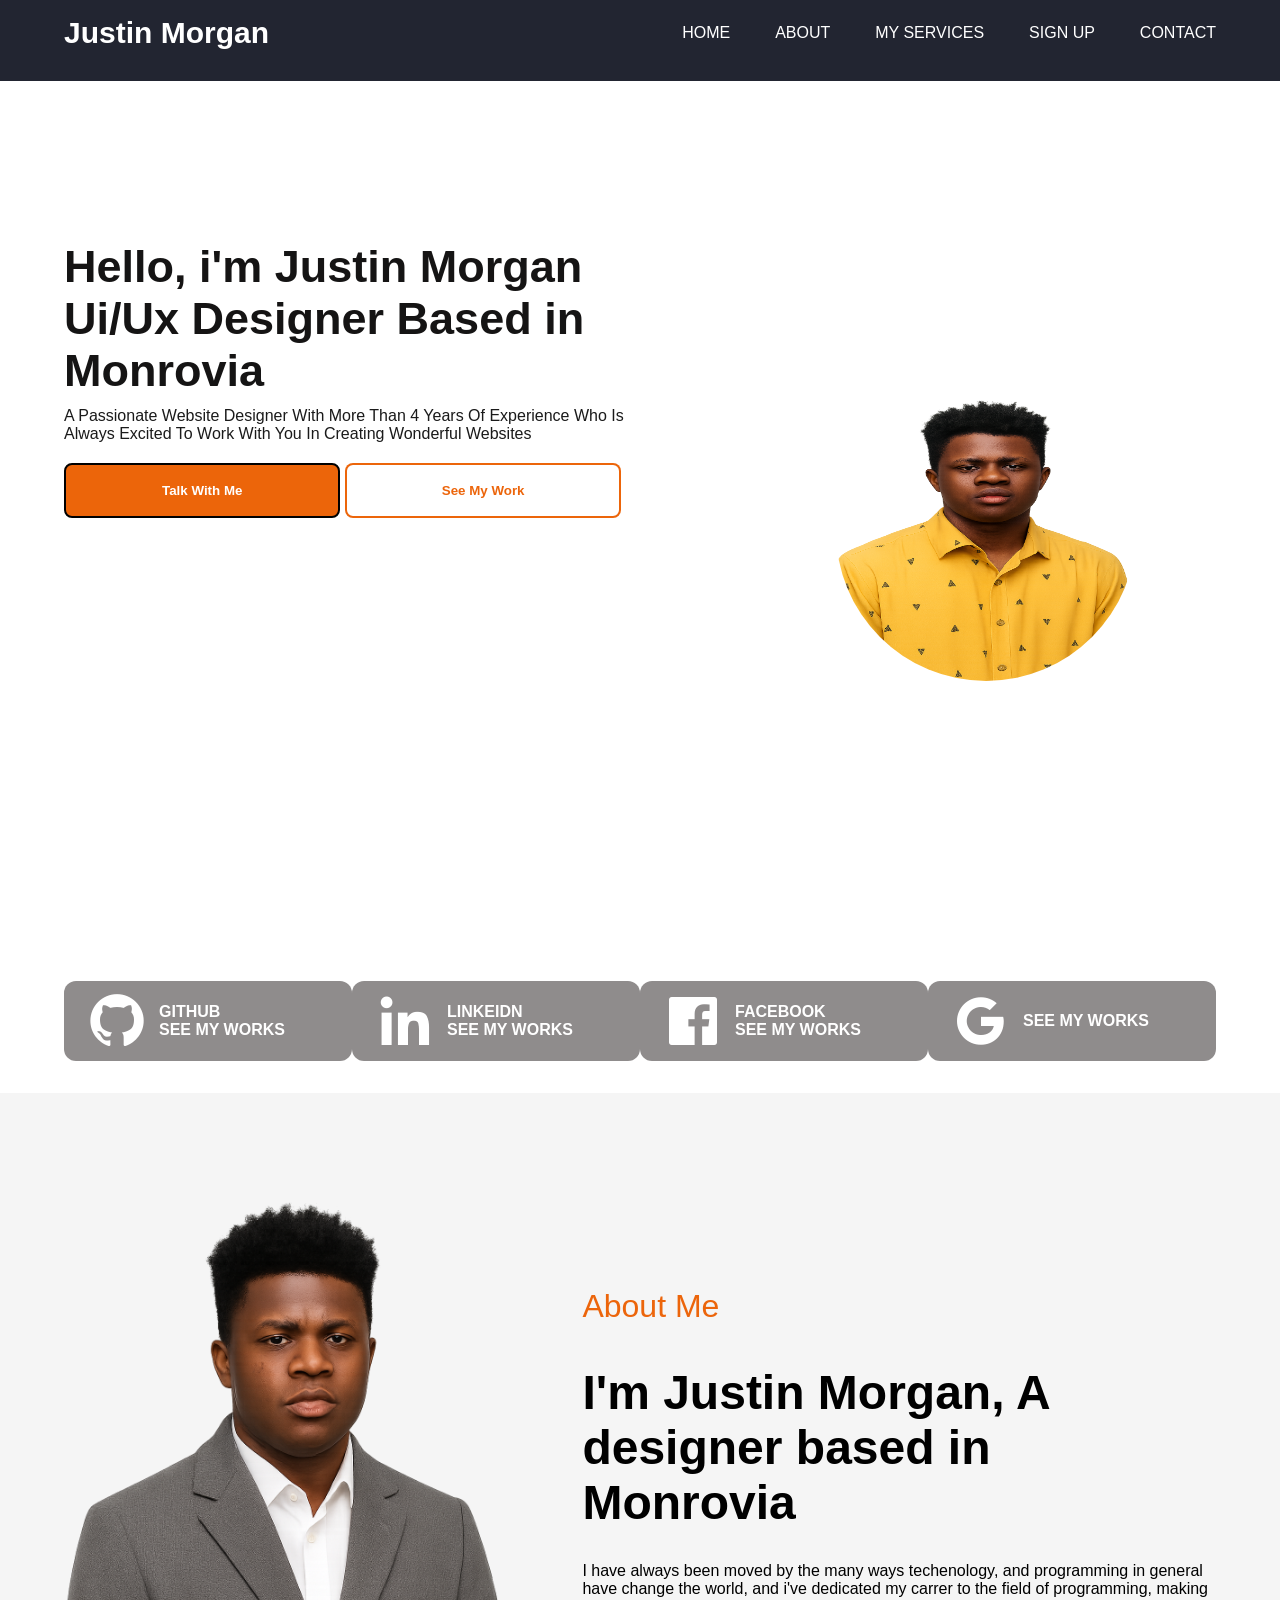
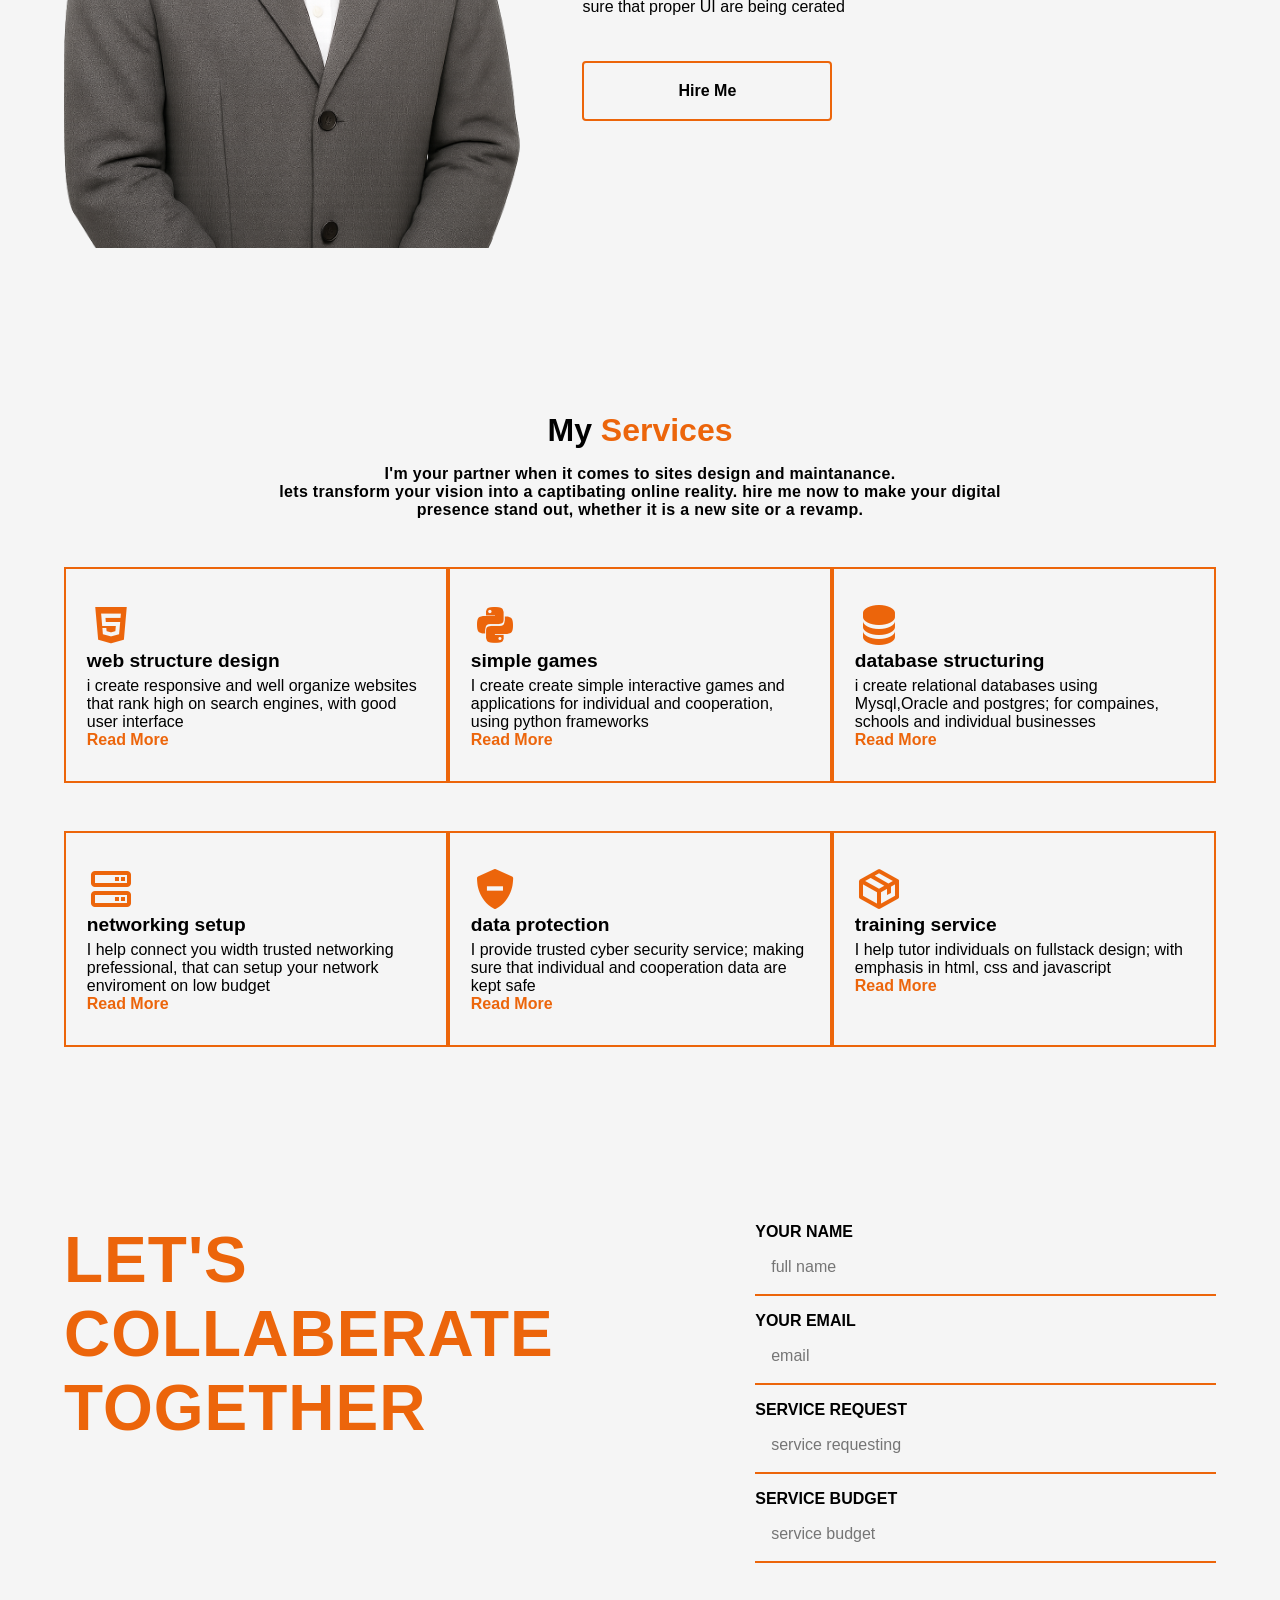
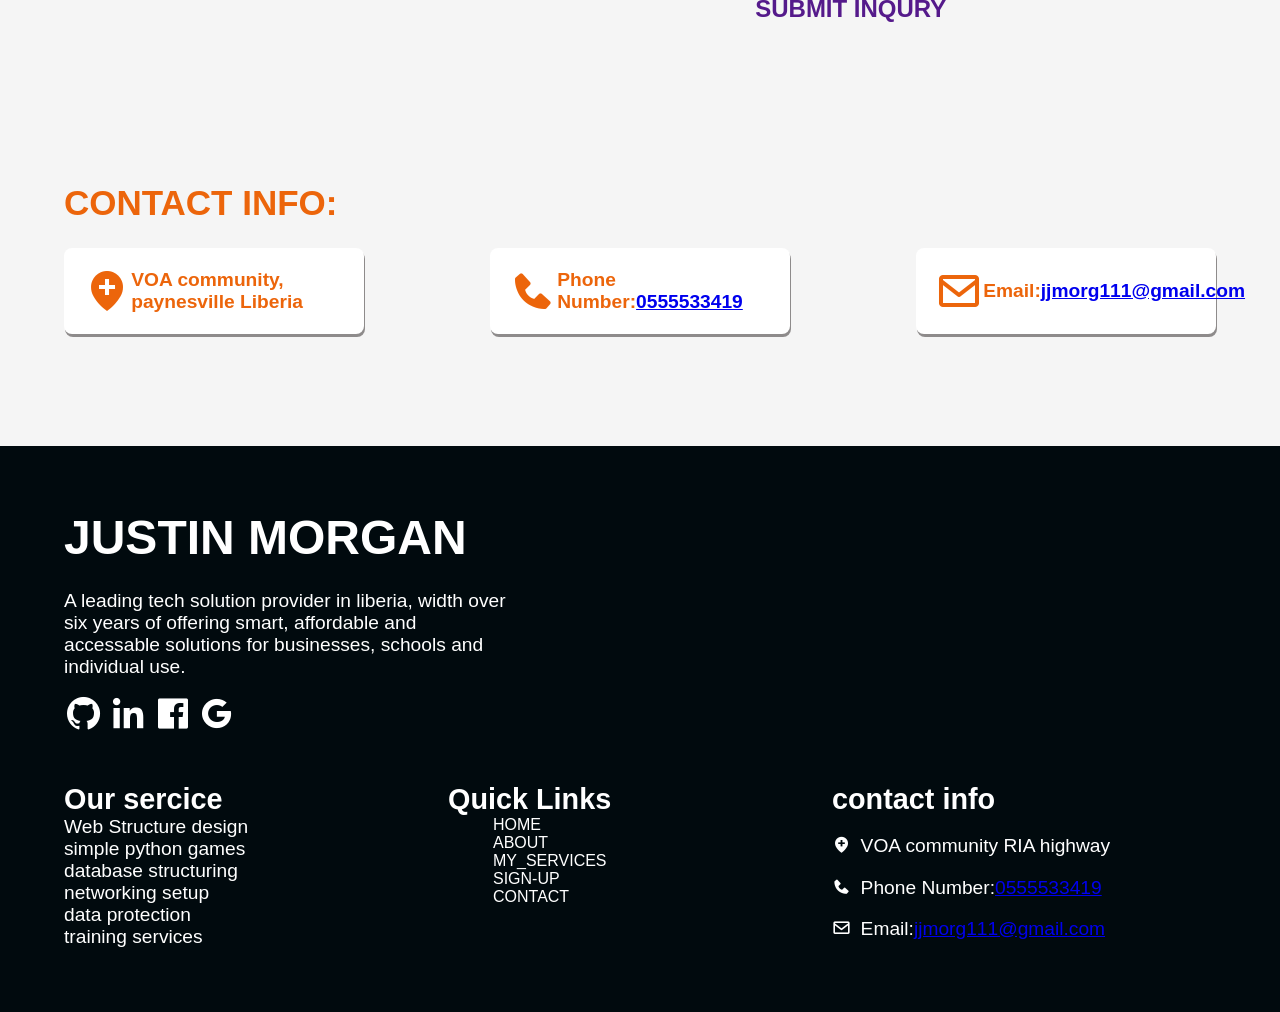
==== index.html @ 2ad196fa "rename port" ====
<!DOCTYPE html>
<html lang="en">
<head>
    <meta charset="UTF-8">
    <meta name="viewport" content="width=device-width, initial-scale=1.0">
    <title>Document</title>
    <link rel="stylesheet" href="port.css">
    <link href='https://unpkg.com/boxicons@2.1.4/css/boxicons.min.css' rel='stylesheet'>
</head>
<body>
        <header>
            <h1>Justin Morgan</h1>
            <ul>
                <li><a href="#hero">HOME</a></li>
                <li><a href="#about">ABOUT</a></li>
                <li><a href="#service">MY SERVICES</a></li>
                <li><a href="#sign-up">SIGN UP</a></li>
                <li><a href="#contact">CONTACT</a></li>
            </ul>
        </header>
        <main>
          <section class="hero" id="hero">
            <div class="right">
                <h3><span>Hello,</span> i'm Justin Morgan Ui/Ux Designer Based in Monrovia</h3>
                <p>A Passionate Website Designer With More Than 4 Years Of Experience Who Is Always Excited To Work With You In Creating Wonderful Websites</p>
                <button class="btn" type="submit"><a href="">Talk With Me</a></button>
                <button class="btnn" type="submit"><a href="">See My Work</a></button>
            </div>
            <div  class="left">
             <img src="pasted file.png" alt="a portfolio headshot">
            </div>
            
           
          </section>
          <div class="sub-hero">
            <div class="links-holder">
              <div class="icons-holder"><i class='bx bxl-github'></i></div>
               <div class="icons-text">
                <p>Github</p>
                <p>see my works</p>
               </div>
            </div>
            <div class="links-holder">
              <div class="icons-holder"><i class='bx bxl-linkedin'></i></div>
              <div class="icons-text">
                <p>linkeidn</p>
                <p>see my works</p>
              </div>
            </div>
             <div class="links-holder">
              <div class="icons-holder"><i class='bx bxl-facebook-square'></i></div>
              <div class="icons-text">
                <p>facebook</p>
                <p>see my works</p>
              </div>
            </div>
             <div class="links-holder">
              <div class="icons-holder"><i class='bx bxl-google'></i></div>
              <div class="icons-text">
                <p></p>
                <p>see my works</p>
              </div>
            </div>
          </div>
          <section id="about">
             <div class="photo">
              <img src="1d7f53cb-bb70-49fd-b200-d61de8cc515a.png" alt="a photo of me">
             </div>
             <div class="about-text">
               <p class="one">About Me</p>
               <P class="two">I'm Justin Morgan, A designer based in Monrovia</P>
               <p class="three">I have always been moved by the many ways techenology, and programming in general have change the world, and i've dedicated my carrer to the field of programming, making sure that proper UI are being cerated</p>
              <button class="btnnnn">Hire Me</button>
              </div>
          </section>
          <section id="service">
            <h5>My <span>Services</span></h5>
            <P class="head-paragraph">I'm your partner when it comes to sites design and maintanance.<br>lets transform your vision into a captibating online reality. hire me now to make your digital<br> presence stand out, whether it is a new site or a revamp.</P>
           <div class="first-row">
             <div class="service-statement">
                 <i class='bx bxl-html5'></i>
                <p class="first-statement">web structure design</p>
                <p>i create responsive and well organize websites that rank high on search engines, with good user interface</p>
                 <p><a href="">Read More</a></p>
              </div>
             <div class="service-statement">
              <i class='bx bxl-python' ></i>
             <p class="first-statement">simple games</p>
                <p>I create create simple interactive games and applications for individual and cooperation, using python frameworks</p>
                 <p><a href="">Read More</a></p>
             </div>
             <div class="service-statement">
              <i class='bx bxs-data' ></i>
             <p class="first-statement">database structuring</p>
                <p>i create relational databases using Mysql,Oracle and postgres; for compaines, schools and individual businesses</p>
                 <p><a href="">Read More</a></p>
             </div>
           </div>
           <div class="first-row">
             <div class="service-statement">
              <i class='bx bx-server'></i>
                <p class="first-statement">networking setup</p>
                <p>I help connect you width trusted networking prefessional, that can setup your network enviroment on low budget</p>
                 <p><a href="">Read More</a></p>
              </div>
             <div class="service-statement">
              <i class='bx bxs-shield-minus'></i>
              <p class="first-statement">data protection</p>
                <p>I provide trusted cyber security service; making sure that individual and cooperation data are kept safe</p>
                 <p><a href="">Read More</a></p>
             </div>
             <div class="service-statement">
              <i class='bx bx-package'></i>
              <p class="first-statement">training service</p>
                <p>I help tutor individuals on fullstack design; with emphasis in html, css and javascript</p>
                 <p><a href="">Read More</a></p>
             </div>
           </div>
          </section>
          
          <section id="sign-up">
            <div class="leftee">
             <p>let's collaberate together</p>
            </div>
            <div class="rightee">
              <form>
                <label for="name">Your name</label>
                <input type="text" placeholder="full name" id="name">
                <label for="email">Your Email</label>
                <input type="emil" placeholder="email" id="email">
                <label for="service-request">Service Request</label>
                <input type="text" placeholder="service requesting" id="service-request" maxlength="100">
                <label for="budget">service budget</label>
                <input type="text" placeholder="service budget" id="budget">
                <button class="bntn"><a href="">submit inqury</a></button>
              </form>
            </div>
          </section>
          <section id="contact">
           
            <h6>contact info:</h6>
             <div class="right-one">
                          <div class="details">
                            <i class='bx bxs-location-plus'></i>
                <p>VOA community, paynesville Liberia</p>
              </div>
              <div class="details">
                <i class='bx bxs-phone'></i>
              <p>Phone Number:<a href="tel:0555533419">0555533419</a></p>
              </div>
              <div class="details">
                <i class='bx bx-envelope' ></i>
            <p>Email:<a href="mailto:jjmorg111@gmail.com">jjmorg111@gmail.com</a></p>
            </div>

            </div>
            
          </section>
        </main>
        <footer id="footer">
        <div class="first-slide">
          <h6 class="heading-indicator">Justin Morgan</h6>
          <p>A leading tech solution provider in liberia, width over six years of offering smart, affordable and accessable solutions for businesses, schools and individual use.</p>
          <i class='bx bxl-github'></i>
          <i class='bx bxl-linkedin'></i>
          <i class='bx bxl-facebook-square'></i>
          <i class='bx bxl-google'></i>
        </div>
        <div class="slides-holder">
          <div class="slides">
            <dl>
              <dt class="intro">Our sercice</dt>
              <dd>Web Structure design</dd>
              <dd>simple python games</dd>
              <dd>database structuring</dd>
              <dd>networking setup</dd>
              <dd>data protection</dd>
              <dd>training services</dd>
            </dl>
          </div>
          <div class="slides">
            <p class="intro">Quick Links</p>
            <ul>
              <li><a href="#hero">Home</a></li>
              <li><a href="#about">About</a></li>
              <li><a href="#services">my_services</a></li>
              <li><a href="#sign-up">sign-up</a></li>
              <li><a href="#contact">contact</a></li>
            </ul>
          </div>
          <div class="slides">
            <p class="intro">contact info</p>
              <div class="cont">
                <i class='bx bxs-location-plus'></i>
                <P>VOA community RIA highway</P>
             </div>
             <div class="cont">   
              <i class='bx bxs-phone'></i>
              <p>Phone Number:<a href="tel:0555533419">0555533419</a></p>
            </div>
            <div class="cont">
              <i class='bx bx-envelope' ></i>
            <p>Email:<a href="mailto:jjmorg111@gmail.com">jjmorg111@gmail.com</a></p>
            </div>
            </div>
         
        </div>
        
        </footer>
</body>
</html>
---- port.css ----
*{
 margin:0;
 padding: 0;
 box-sizing:border-box;
 font-family:Arial, Helvetica, sans-serif;

}
body{
    width:100%;
    height:auto;
    background:rgb(34,37,49);
}
main{
    width: 100%;
    height:auto;
    

}
header{
    width: 100%;
    display:flex;
    align-items:center;
    justify-content:space-between;
    padding:1rem 4rem;
    color:white;
    margin-bottom:15px;

}
header h1{
    font-size:30px;
    font-weight:bold;

}
header ul{
   
     display:flex;
     

}
ul li{
   
    list-style:none;
    margin-left:45px;
}
ul li a{
    text-decoration:none;
    color:white;
    font-size:16px;
    font-weight:500;
    text-transform: uppercase;
    transition:.4s;
}
ul li a:hover{
    cursor:pointer;
    color:rgba(236, 99, 7, 0.986);
}
ul li a:active{
    text-decoration:underline;
}
#hero{
    width:100%;
    height:100vh;
    padding:1rem 4rem;
    background:#fff;
    display:flex;
    justify-content:space-between;
    align-items:center;
}
.left{
    width:40%;
    align-items:center;
    display:flex;
    justify-content:center;
    align-items:center;


}
.left img{
    width:300px;
    border-radius:50%;
    height:300px;
}

.right{
    width:50%;
    height:100%;
    align-items:center;
    margin-top:25%;
}
.right h3{
    font-size:45px;
    font-weight: bold;
    font-family:Arial;
    color:rgba(14, 13, 13, 0.973);
    
}
.right p{
    padding:10px 0 10px;
    color:rgba(20, 20, 20, 0.973);
}
.btn{
    width:48%;
    height:55px;
    border:2px solid #000;
    background:rgba(236, 99, 7, 0.986);
    margin-top:10px;
    border-radius: 8px;
    transition:.4s;
}
.btn a{
color:white;
 font-weight:bold;
 text-decoration:none;
}
.btn:hover{
    background:white;
    cursor:pointer;
}
.btn a:hover{
    color:rgba(236, 99, 7, 0.986);
}
.btnn{
    width: 48%;
    height:55px;
    border:2px solid rgba(236, 99, 7, 0.986);
    background:#fff;
    margin-top:10px;
    border-radius: 8px;
    transition:.4s;
}
.btnn a{
color:rgba(236, 99, 7, 0.986);
 font-weight:bold;
 text-decoration:none;
}
.btnn:hover{
    background:rgba(236, 99, 7, 0.986);
    cursor:pointer;
}
.btnn a:hover{
    color:#fff;
}
.sub-hero{
    width:100%;
    height:auto;
    padding:0 4rem 2rem;
    background:#fff;
    display:flex;
    justify-content:space-between;
}
.links-holder{
    width:300px;
    display:flex;
    height:80px;
    background:rgba(131, 128, 128, 0.9);
    align-items:center;
    padding:1rem;
    border-radius:12px;
    
}
.links-holder i{
    padding-left:5px;
    font-size:4rem;
    color:white;
}
.icons-holder{
    
}
.icons-text p{
    font-size:1rem;
    margin-left:10px;
    text-transform:uppercase;
    color:white;
    font-weight:bold;

}
#about{
    width:100%;
    background:#fff;
    height:auto;
    background: whitesmoke;
    display:flex;
    justify-content:space-between;
    padding:4rem 4rem;
    align-items:center;
    
}
#about .photo{
    width:40%;

}
.photo img{
 width:100%;
 height:100%;

}
#about .about-text{
    align-items:center;
    width:55%;
    
}
.one{
    font-size:2rem;
    padding-bottom:8px;
    color:rgba(236, 99, 7, 0.986);
}
.two{
    font-weight:bold;
    font-size:3rem;
    padding:2rem 0;
    
}
.three{
    font-size:1rem;

}
.btnnnn{
    width:250px;
    height:60px;
    margin-top:45px;
    font-size:1rem;
    font-weight:bold;
    border:2px solid rgba(236, 99, 7, 0.986);
    border-radius:4px;
    background:transparent;
}
#service{
    width:100%;
    height:auto;
    padding:6rem 4rem;
    background:whitesmoke;
    justify-content:center;
}
#service h5{
    font-size:2rem;
    padding-bottom:1rem;
    text-align: center;
}
#service h5 span{
    color:rgba(236, 99, 7, 0.986);
}
#service .head-paragraph{
    letter-spacing:0.3px;
    font-weight:bold;
    text-align:center;
}
.first-row{
    width:100%;
    display:flex;
    justify-content:space-between;
    margin-top:3rem;
}
.service-statement{
    width:400px;
    height:auto;
    padding:2rem 1.3rem;
    border:2px solid rgba(236, 99, 7, 0.986);

}
.first-statement{
    font-size:1.2rem;
    padding-bottom:0.3rem;
    font-weight: bold;
}
.service-statement a{
    text-decoration:none;
    color:rgba(236, 99, 7, 0.986);
    font-weight:bold;
}
.service-statement i{
    font-size: 3rem;
    color:rgba(236, 99, 7, 0.986);
}
#sign-up{
    width:100%;
    height:auto;
    background:whitesmoke;
    padding:5rem 4rem;
    display:flex;
    justify-content:space-between;

}
#sign-up .leftee{
    width:40%;
    height:auto;
}
.leftee p{
    font-size:4rem;
    font-weight: bold;
    letter-spacing:1px;
    color:rgba(236, 99, 7, 0.986);
    text-transform: uppercase;
}
.rightee{
    width:40%;
    height:auto;
}
.rightee label{
  font-size:1rem;
  text-transform:uppercase;
  font-weight:bold;
}
.rightee input{
    width:100%;
    height:55px;
    padding:1rem;
    font-size:1rem;
    border-top:none;
    border-left:none;
    border-right:none;
    background:transparent;
    border-bottom:2px solid rgba(236, 99, 7, 0.986);
    outline:none;
    margin-bottom:1rem;

}
.bntn{
    margin-top:1rem;
    border:none;
    background:transparent;
}
.bntn a{
    font-size:1.5rem;
    text-transform:uppercase;
    text-decoration:none;
    font-weight:bold;
}
#contact{
    width:100%;
    height:auto;
    background:whitesmoke;
    padding:5rem 4rem;
}
h6{
    font-size:35px;
    color:rgba(236, 99, 7, 0.986);
    padding-bottom:25px;
    text-transform: uppercase;
}
.right-one{
    width:100%;
    display:flex;
    justify-content: space-between;
    
}
.details{
    width:300px;
    padding:1.2rem;
    background:green;
    height:auto;
    margin-bottom:2rem;
    background:white;
    border-radius:8px;
    box-shadow: 1px 3px rgba(131, 128, 128, 0.9);
    display:flex;
    align-items:center;

}
.details p{
    font-size:1.2rem;
    font-weight:bold;
    color:rgba(236, 99, 7, 0.986);

}
.details i{
    font-size:3rem;
    color:rgba(236, 99, 7, 0.986);
}


#footer{
    width:100%;
    height:auto;
    background:rgb(1, 10, 14);
    padding:4rem;
    color:white;
}
#footer .footer-details{
    width:300px;
    background:green;
    

}
.first-slide{
    width:28rem;
}
.first-slide p{
    font-size:1.2rem;
    margin-bottom:1rem;
}
.heading-indicator{
    font-size:3rem;
    font-weight:bold;
    color:white;
}
.first-slide i{
    font-size:2.5rem;
    
}
.slides-holder{
    display:flex;
    justify-content: space-between;
    margin-top:3rem;
    
}
.slides{
    width:400px;
    height:auto;
    text-align: ;
}
.cont{
    display: flex;
    margin-top:1.2rem;
}
.cont i{
    font-size:1.2rem;
    padding-right:0.6rem;

}
.cont p{
    font-size: 1.2rem;
}
.intro{
    font-size:1.8rem;
    font-weight: bold;
}
dd{
    font-size:1.2rem;

}
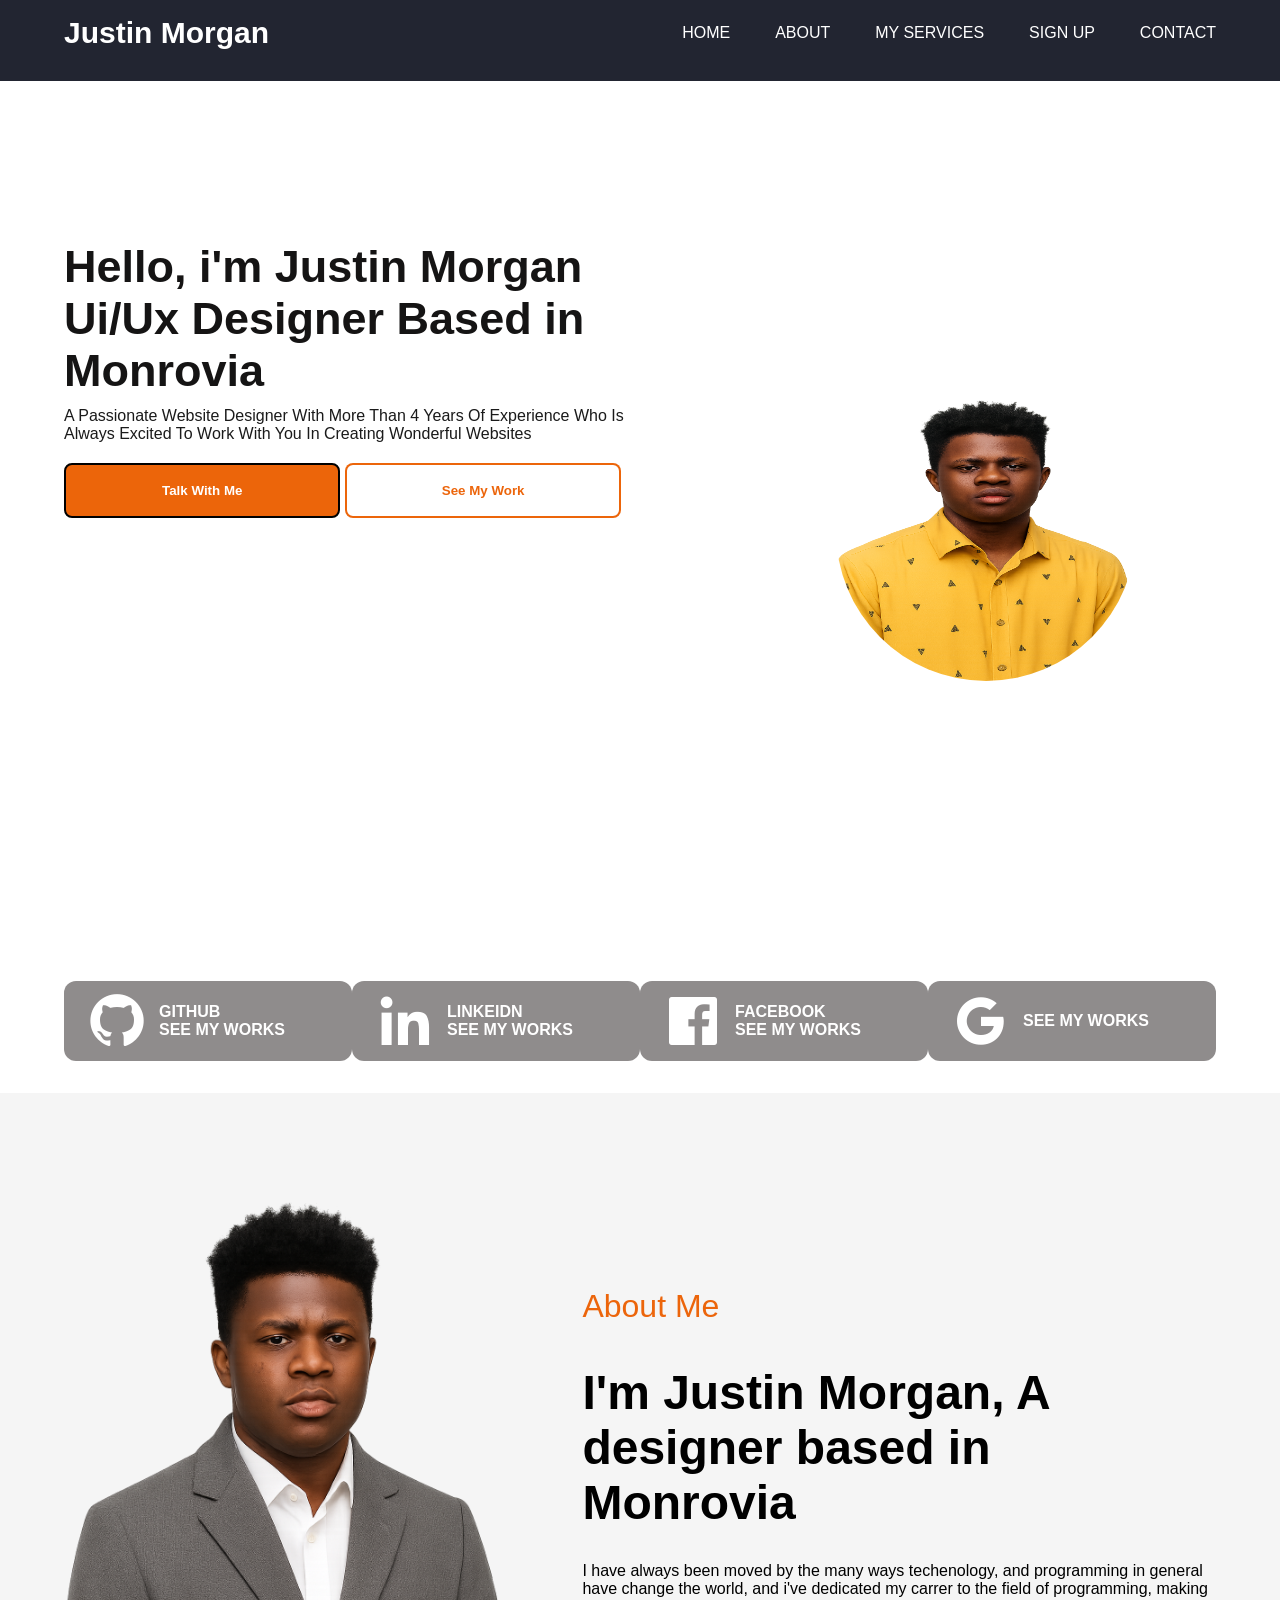
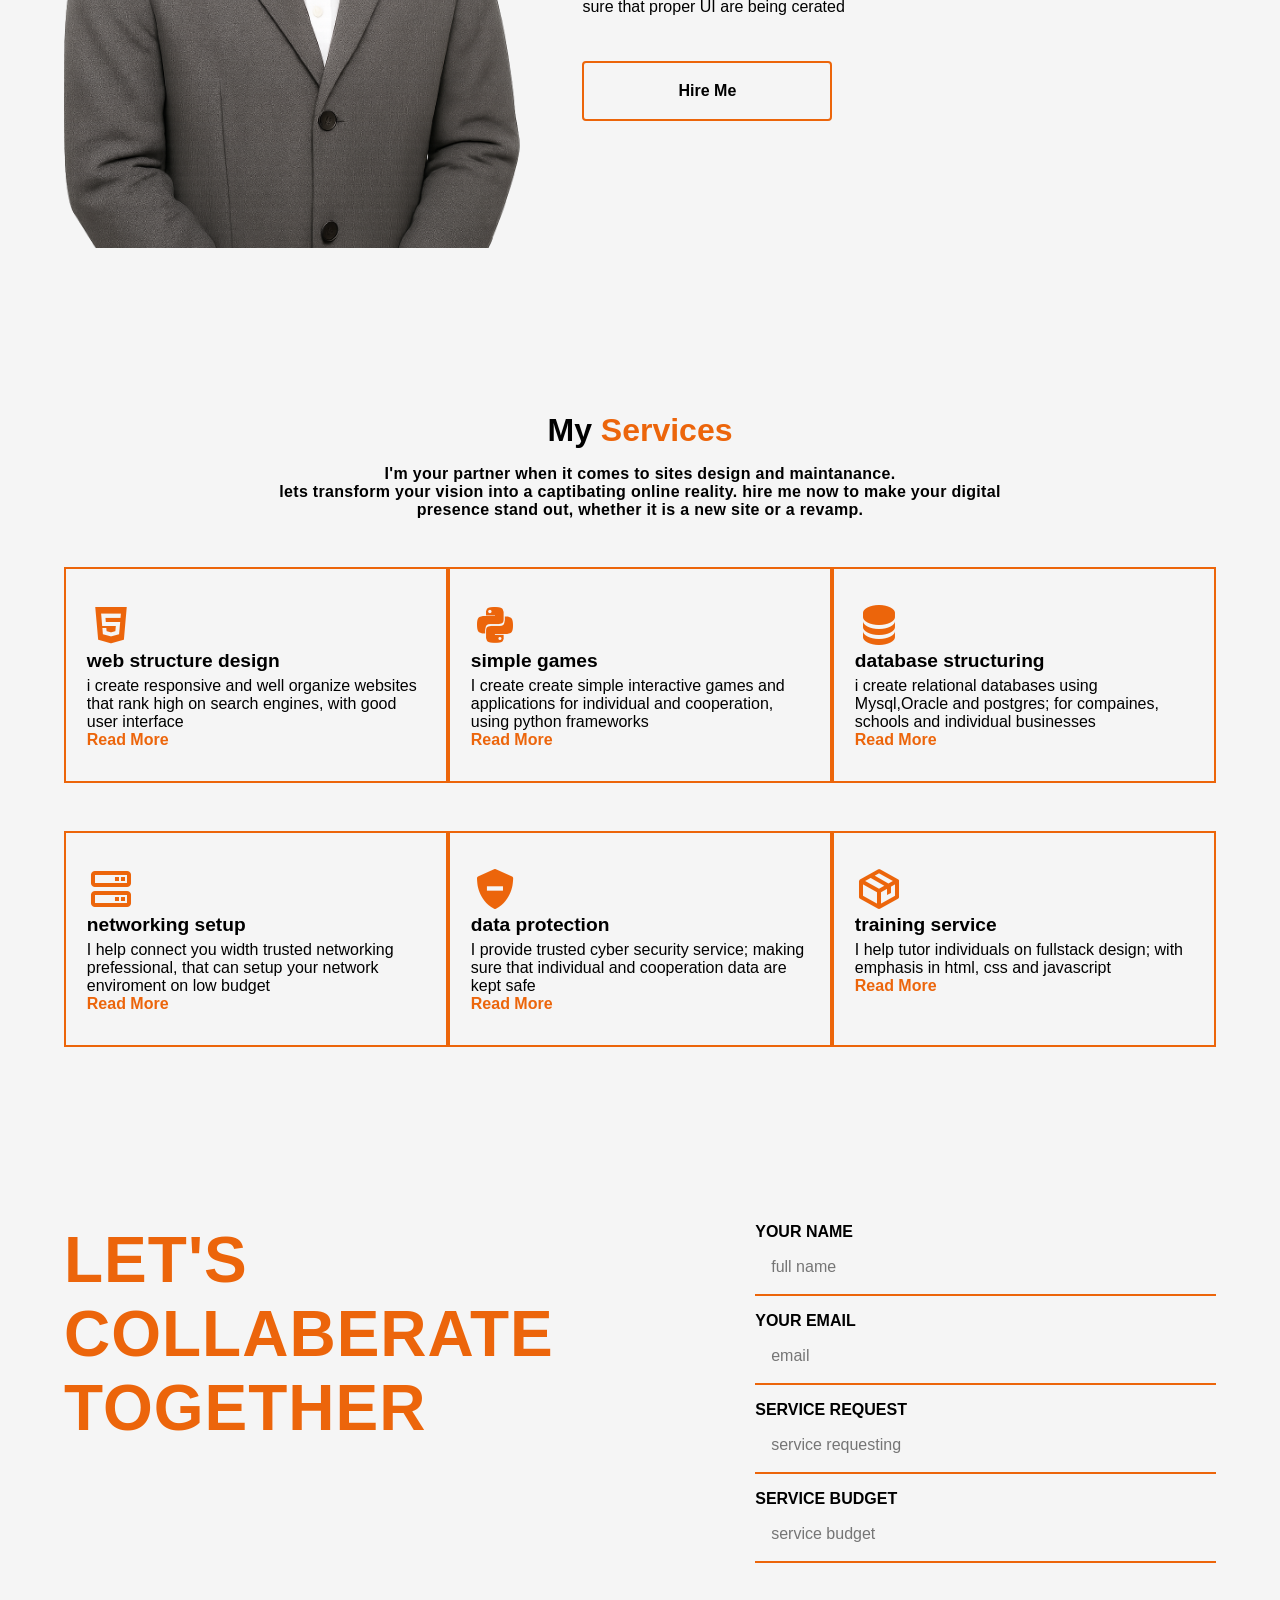
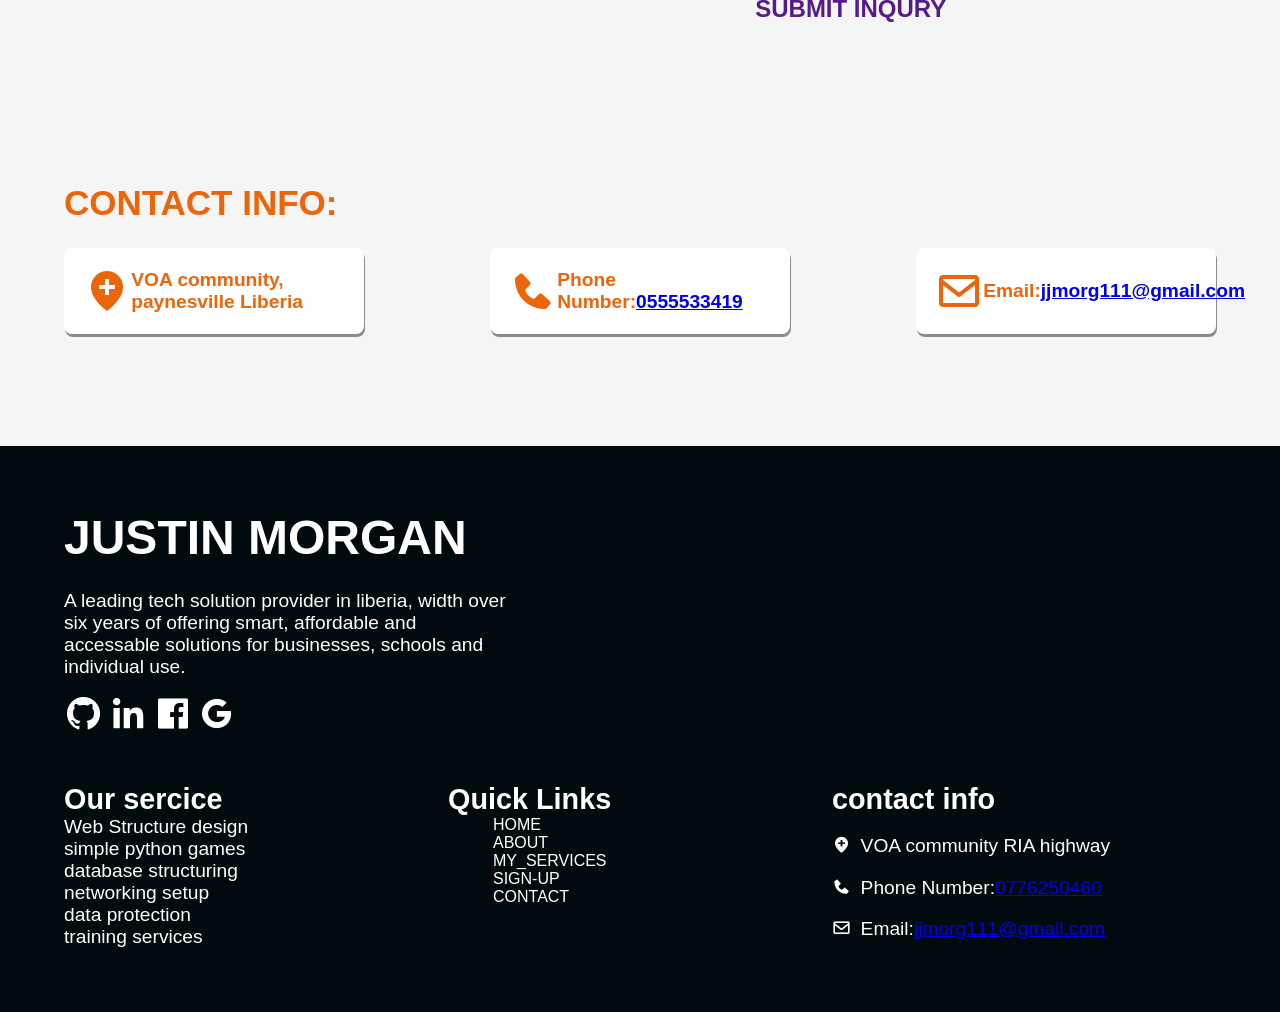
==== commit afac6169: "changed a number in contact info" ====
--- a/index.html
+++ b/index.html
@@ -196,7 +196,7 @@
              </div>
              <div class="cont">   
               <i class='bx bxs-phone'></i>
-              <p>Phone Number:<a href="tel:0555533419">0555533419</a></p>
+              <p>Phone Number:<a href="tel:0555533419">0776250460</a></p>
             </div>
             <div class="cont">
               <i class='bx bx-envelope' ></i>
